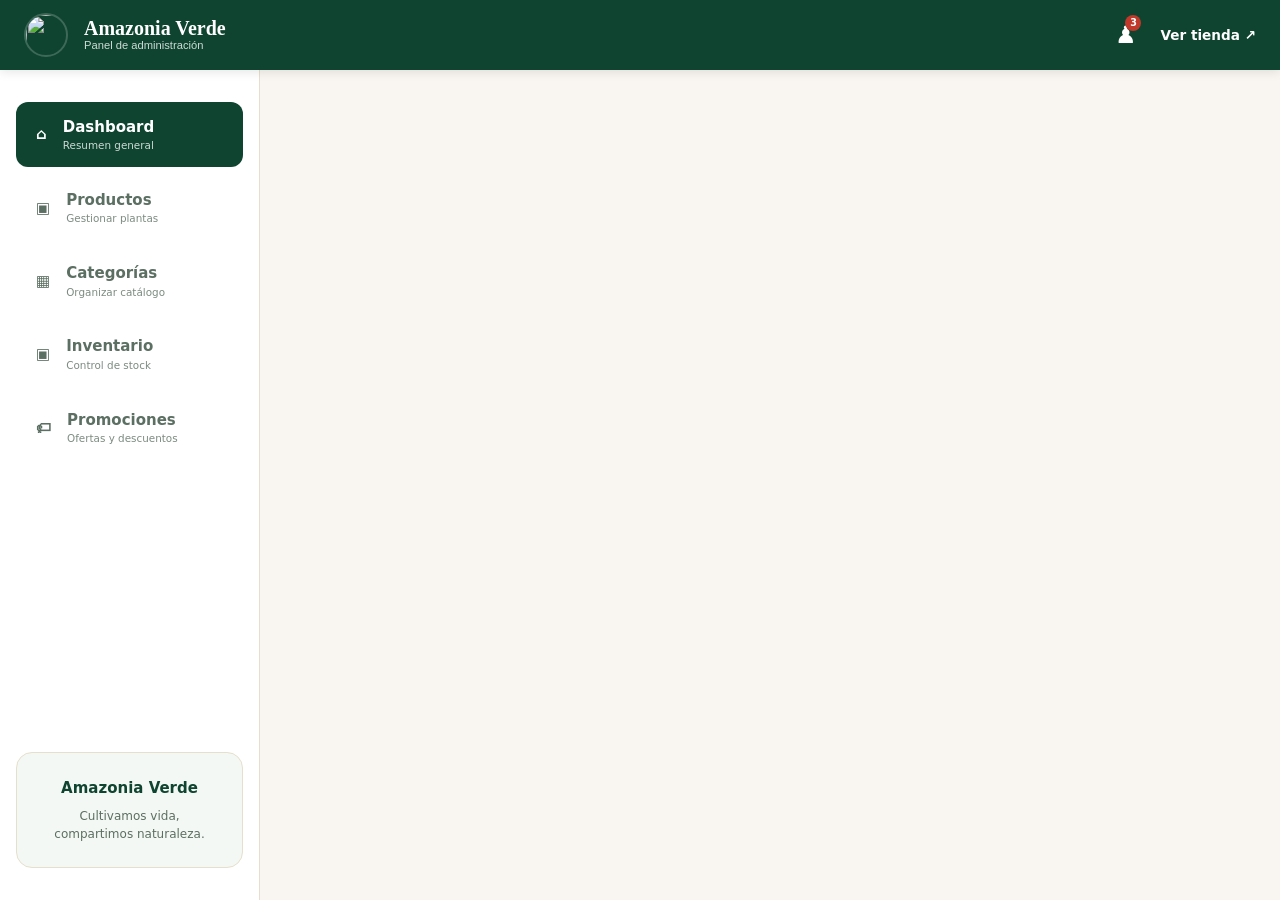
==== admin.html @ 55a30ec5 "Actualizar panel de administracion" ====
<!doctype html>
<html lang="es">
<head><meta charset="UTF-8"><meta name="viewport" content="width=device-width, initial-scale=1"><meta name="robots" content="noindex,nofollow"><title>Panel de administración | Amazonia Verde</title><link rel="stylesheet" href="css/admin.css"></head>
<body>
<header class="admin-header"><a href="index.html" class="admin-brand"><img src="img/logo-amazonia-verde.jpg" alt=""><span>Amazonia Verde<small>Panel de administración</small></span></a><div class="admin-actions"><span class="notification">♟ <b>3</b></span><a href="index.html" class="btn-link">Ver tienda ↗</a><button id="btnSalir" class="btn-carrito oculto">Cerrar sesión</button></div></header>
<div class="admin-shell"><aside class="admin-sidebar"><nav><a class="active" href="#dashboard">⌂ <span>Dashboard<small>Resumen general</small></span></a><a href="#productos">▣ <span>Productos<small>Gestionar plantas</small></span></a><a href="#categorias">▦ <span>Categorías<small>Organizar catálogo</small></span></a><a href="#inventario">▣ <span>Inventario<small>Control de stock</small></span></a><a href="#promociones">🏷 <span>Promociones<small>Ofertas y descuentos</small></span></a></nav><div class="side-card"><b>Amazonia Verde</b><p>Cultivamos vida,<br>compartimos naturaleza.</p></div></aside>
<main class="admin-main"><section id="login" class="admin-card login-card oculto"><small class="eyebrow">Acceso privado</small><h1>Iniciar sesión</h1><p>Administra tus categorías, variedades, precios y stock.</p><form id="formLogin"><label>Correo<input type="email" id="email" required></label><label>Contraseña<input type="password" id="password" required></label><button type="submit">Entrar al panel →</button><p id="msgLogin" class="error"></p></form></section>
<section id="panel" class="oculto"><div class="admin-welcome"><div><small class="eyebrow">Resumen general</small><h1>Panel de administración</h1><p>Gestiona tu tienda y cultiva el crecimiento de Amazonia Verde.</p></div><div class="welcome-art">🌿</div></div><div class="stats"><div style="cursor:pointer" id="stat-productos">▣<span>Productos disponibles<strong id="count-productos">...</strong><small>Gestionar →</small></span></div></div><nav id="migas" class="migas"></nav><small class="eyebrow">Administración del catálogo</small><h2 id="titulo"></h2><p id="ayuda" class="ayuda"></p><form id="formulario" class="admin-card"></form><div id="lista"></div></section></main></div>
<script src="https://cdn.jsdelivr.net/npm/@supabase/supabase-js@2.49.1"></script><script src="js/config.js"></script><script src="js/admin.js"></script><script src="js/admin_extension.js"></script>
</body></html>
---- css/admin.css ----
/*
 * Amazonia Verde - Admin Stylesheet
 * Modern Administrative Dashboard
 */

:root {
  /* Color Palette */
  --primary-green: #0E4430;
  --secondary-green: #1F6B43;
  --pale-green: #F4F8F4;
  --sage-green: #88A08E;
  --cream-bg: #F9F5F0;
  --white: #FFFFFF;
  --dark-text: #173326;
  --muted-text: #5C6F63;
  --line-color: #E6DFCB;
  --danger-red: #C0392B;

  /* Layout */
  --sidebar-width: 260px;
  --header-height: 70px;

  /* Shadows & Radius */
  --shadow-sm: 0 2px 8px rgba(14, 68, 48, 0.05);
  --shadow-md: 0 8px 24px rgba(14, 68, 48, 0.08);
  --radius-md: 16px;
  --radius-lg: 24px;

  --transition: all 0.3s ease;
}

/* Base Styles */
* {
  box-sizing: border-box;
}

body {
  margin: 0;
  background-color: var(--cream-bg);
  color: var(--dark-text);
  font-family: 'Nunito Sans', system-ui, -apple-system, sans-serif;
  font-size: 15px;
  line-height: 1.5;
}

h1, h2, h3 {
  font-family: 'Fraunces', Georgia, serif;
  line-height: 1.1;
  margin: 0;
}

.oculto {
  display: none !important;
}

/* Header */
.admin-header {
  height: var(--header-height);
  position: fixed;
  top: 0;
  left: 0;
  right: 0;
  z-index: 100;
  background-color: var(--primary-green);
  color: var(--white);
  padding: 0 1.5rem;
  display: flex;
  align-items: center;
  justify-content: space-between;
  box-shadow: 0 2px 10px rgba(0, 0, 0, 0.1);
}

.admin-brand {
  display: flex;
  align-items: center;
  gap: 1rem;
  color: var(--white);
  text-decoration: none;
}

.admin-brand img {
  width: 44px;
  height: 44px;
  border-radius: 50%;
  border: 2px solid rgba(255, 255, 255, 0.2);
  object-fit: cover;
}

.admin-brand span {
  font-family: 'Fraunces', serif;
  font-size: 1.25rem;
  font-weight: 700;
  line-height: 1;
}

.admin-brand small {
  display: block;
  font-family: 'Nunito Sans', sans-serif;
  font-size: 0.7rem;
  font-weight: 400;
  opacity: 0.8;
  margin-top: 2px;
}

.admin-actions {
  display: flex;
  align-items: center;
  gap: 1.5rem;
}

.notification {
  position: relative;
  font-size: 1.5rem;
  cursor: pointer;
}

.notification b {
  position: absolute;
  top: -2px;
  right: -5px;
  background-color: var(--danger-red);
  color: var(--white);
  font-size: 0.6rem;
  min-width: 16px;
  height: 16px;
  display: flex;
  align-items: center;
  justify-content: center;
  border-radius: 50%;
}

.btn-link {
  color: var(--white);
  text-decoration: none;
  font-weight: 700;
  font-size: 0.85rem;
}

/* Shell Layout */
.admin-shell {
  display: grid;
  grid-template-columns: var(--sidebar-width) 1fr;
  padding-top: var(--header-height);
  min-height: 100vh;
}

/* Sidebar */
.admin-sidebar {
  background-color: var(--white);
  border-right: 1px solid var(--line-color);
  padding: 2rem 1rem;
  position: sticky;
  top: var(--header-height);
  height: calc(100vh - var(--header-height));
  display: flex;
  flex-direction: column;
}

.admin-sidebar nav {
  display: flex;
  flex-direction: column;
  gap: 0.5rem;
  flex-grow: 1;
}

.admin-sidebar nav a {
  display: flex;
  align-items: center;
  gap: 1rem;
  padding: 0.85rem 1.25rem;
  border-radius: 12px;
  color: var(--muted-text);
  text-decoration: none;
  font-weight: 700;
  transition: var(--transition);
}

.admin-sidebar nav a.active,
.admin-sidebar nav a:hover {
  background-color: #f1f5f2;
  color: var(--primary-green);
}

.admin-sidebar nav a.active {
  background-color: var(--primary-green);
  color: var(--white);
}

.admin-sidebar nav a span {
  display: flex;
  flex-direction: column;
}

.admin-sidebar nav a span small {
  font-size: 0.65rem;
  font-weight: 400;
  opacity: 0.8;
}

.side-card {
  margin-top: auto;
  background-color: var(--pale-green);
  padding: 1.5rem;
  border-radius: var(--radius-md);
  text-align: center;
  border: 1px solid var(--line-color);
}

.side-card b {
  display: block;
  color: var(--primary-green);
  margin-bottom: 0.5rem;
}

.side-card p {
  font-size: 0.75rem;
  color: var(--muted-text);
  margin: 0;
}

/* Main Content */
.admin-main {
  padding: 2.5rem;
  max-width: 1400px;
}

.admin-welcome {
  display: flex;
  justify-content: space-between;
  align-items: center;
  margin-bottom: 3rem;
  background:
    linear-gradient(90deg, var(--white) 0%, rgba(255,255,255,0.8) 100%),
    url('../img/fondo-catalogo-amazonia.png') right center / contain no-repeat;
  padding: 2.5rem;
  border-radius: var(--radius-lg);
  box-shadow: var(--shadow-sm);
  border: 1px solid var(--line-color);
}

.admin-welcome h1 {
  font-size: 2.5rem;
  color: var(--primary-green);
  margin: 0.5rem 0;
}

.admin-welcome p {
  color: var(--muted-text);
  font-size: 1.1rem;
}

.welcome-art {
  font-size: 5rem;
  opacity: 0.2;
}

.eyebrow {
  display: block;
  text-transform: uppercase;
  font-size: 0.7rem;
  font-weight: 800;
  letter-spacing: 0.1em;
  color: var(--secondary-green);
}

/* Stats Cards */
.stats {
  display: grid;
  grid-template-columns: repeat(auto-fit, minmax(240px, 1fr));
  gap: 1.5rem;
  margin-bottom: 3rem;
}

.stats > div {
  background-color: var(--white);
  padding: 1.5rem;
  border-radius: var(--radius-md);
  box-shadow: var(--shadow-sm);
  border: 1px solid var(--line-color);
  display: flex;
  align-items: center;
  gap: 1.25rem;
  transition: var(--transition);
}

.stats > div:hover {
  transform: translateY(-5px);
  box-shadow: var(--shadow-md);
}

.stats > div i {
  font-size: 2rem;
  color: var(--secondary-green);
}

.stats span {
  display: flex;
  flex-direction: column;
}

.stats strong {
  font-family: 'Fraunces', serif;
  font-size: 1.5rem;
  color: var(--primary-green);
}

.stats small {
  font-size: 0.75rem;
  font-weight: 700;
  color: var(--leaf-green);
}

/* Migas (Breadcrumbs) */
.migas {
  margin-bottom: 1.5rem;
  font-weight: 700;
  color: var(--muted-text);
  font-size: 0.85rem;
}

.migas a {
  color: var(--secondary-green);
}

/* Admin Form & Lists */
.admin-card {
  background-color: var(--white);
  padding: 2rem;
  border-radius: var(--radius-md);
  box-shadow: var(--shadow-sm);
  border: 1px solid var(--line-color);
  margin-bottom: 2rem;
}

.login-card {
  max-width: 450px;
  margin: 10vh auto;
  text-align: center;
}

.admin-card label {
  display: block;
  margin-bottom: 1.25rem;
  font-weight: 700;
  color: var(--dark-text);
}

.admin-card input,
.admin-card textarea,
.admin-card select {
  display: block;
  width: 100%;
  padding: 0.85rem 1rem;
  margin-top: 0.5rem;
  border: 1px solid var(--line-color);
  border-radius: 10px;
  background-color: var(--pale-green);
  font-family: inherit;
}

.admin-card button {
  background-color: var(--primary-green);
  color: var(--white);
  padding: 0.85rem 1.5rem;
  border-radius: var(--radius-full);
  font-weight: 700;
  width: 100%;
  margin-top: 1rem;
  transition: var(--transition);
}

.admin-card button:hover {
  background-color: var(--secondary-green);
  transform: translateY(-2px);
}

/* Items List (Grid of items in admin) */
#lista {
  display: grid;
  gap: 1rem;
}

.fila {
  background-color: var(--white);
  padding: 1rem;
  border-radius: 14px;
  border: 1px solid var(--line-color);
  display: flex;
  align-items: center;
  gap: 1.5rem;
  transition: var(--transition);
}

.fila:hover {
  border-color: var(--sage-green);
  box-shadow: var(--shadow-sm);
}

.mini {
  width: 60px;
  height: 60px;
  border-radius: 12px;
  object-fit: cover;
  background-color: var(--pale-green);
}

.fila-info {
  flex-grow: 1;
}

.fila-info b {
  font-size: 1rem;
  color: var(--primary-green);
}

.fila-info p {
  margin: 0;
  font-size: 0.8rem;
  color: var(--muted-text);
}

.fila-botones {
  display: flex;
  gap: 0.5rem;
}

.fila-botones button {
  padding: 0.5rem 1rem;
  border-radius: var(--radius-full);
  font-size: 0.8rem;
  font-weight: 700;
  color: var(--white);
  background-color: var(--secondary-green);
}

.fila-botones .btn-secundario {
  background-color: var(--pale-green);
  color: var(--primary-green);
}

.fila-botones .btn-peligro {
  background-color: var(--danger-red);
}

/* Responsive Admin */
@media (max-width: 992px) {
  .admin-shell {
    grid-template-columns: 1fr;
  }
  .admin-sidebar {
    display: none;
  }
  .stats {
    grid-template-columns: repeat(2, 1fr);
  }
}

@media (max-width: 600px) {
  .stats {
    grid-template-columns: 1fr;
  }
  .admin-welcome {
    padding: 1.5rem;
  }
  .admin-welcome h1 {
    font-size: 1.75rem;
  }
  .admin-main {
    padding: 1.5rem;
  }
  .fila {
    flex-direction: column;
    align-items: flex-start;
  }
}
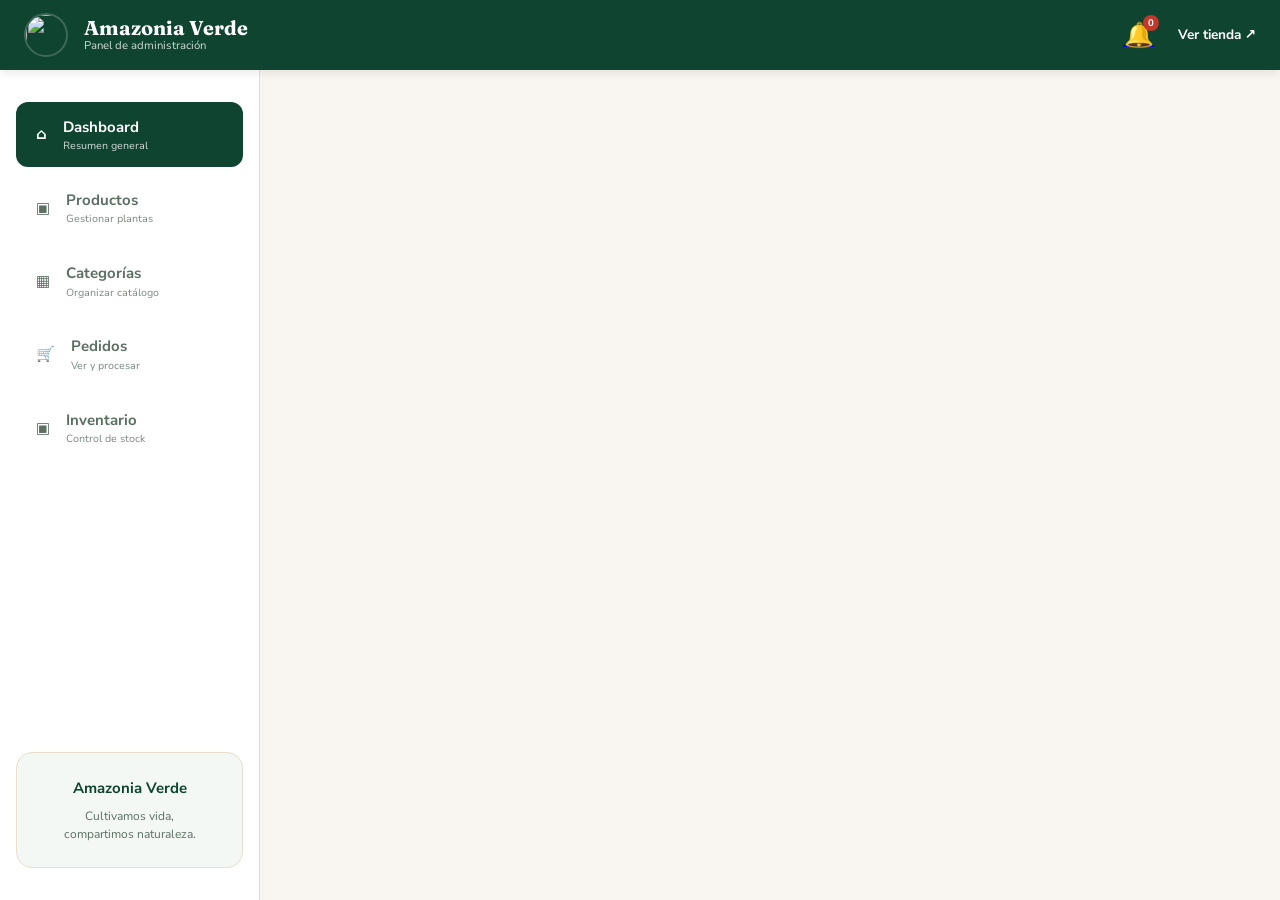
==== commit 4c97ddaa: "Actualizar estructura del dashboard" ====
--- a/admin.html
+++ b/admin.html
@@ -1,10 +1,10 @@
 <!doctype html>
 <html lang="es">
-<head><meta charset="UTF-8"><meta name="viewport" content="width=device-width, initial-scale=1"><meta name="robots" content="noindex,nofollow"><title>Panel de administración | Amazonia Verde</title><link rel="stylesheet" href="css/admin.css"></head>
+<head><meta charset="UTF-8"><meta name="viewport" content="width=device-width, initial-scale=1"><meta name="robots" content="noindex,nofollow"><title>Panel de administración | Amazonia Verde</title><link href="https://fonts.googleapis.com/css2?family=Fraunces:wght@600;700&family=Nunito+Sans:wght@400;600;700;800&display=swap" rel="stylesheet"><link rel="stylesheet" href="css/admin.css"><link rel="stylesheet" href="css/admin-extra.css"></head>
 <body>
-<header class="admin-header"><a href="index.html" class="admin-brand"><img src="img/logo-amazonia-verde.jpg" alt=""><span>Amazonia Verde<small>Panel de administración</small></span></a><div class="admin-actions"><span class="notification">♟ <b>3</b></span><a href="index.html" class="btn-link">Ver tienda ↗</a><button id="btnSalir" class="btn-carrito oculto">Cerrar sesión</button></div></header>
-<div class="admin-shell"><aside class="admin-sidebar"><nav><a class="active" href="#dashboard">⌂ <span>Dashboard<small>Resumen general</small></span></a><a href="#productos">▣ <span>Productos<small>Gestionar plantas</small></span></a><a href="#categorias">▦ <span>Categorías<small>Organizar catálogo</small></span></a><a href="#inventario">▣ <span>Inventario<small>Control de stock</small></span></a><a href="#promociones">🏷 <span>Promociones<small>Ofertas y descuentos</small></span></a></nav><div class="side-card"><b>Amazonia Verde</b><p>Cultivamos vida,<br>compartimos naturaleza.</p></div></aside>
+<header class="admin-header"><a href="index.html" class="admin-brand"><img src="img/logo-amazonia-verde.jpg" alt=""><span>Amazonia Verde<small>Panel de administración</small></span></a><div class="admin-actions"><a class="notification" href="#pedidos" title="Pedidos pendientes">🔔 <b id="notif">0</b></a><a href="index.html" class="btn-link">Ver tienda ↗</a><button id="btnSalir" class="btn-carrito oculto">Cerrar sesión</button></div></header>
+<div class="admin-shell"><aside class="admin-sidebar"><nav><a class="active" href="#dashboard">⌂ <span>Dashboard<small>Resumen general</small></span></a><a href="#productos">▣ <span>Productos<small>Gestionar plantas</small></span></a><a href="#categorias">▦ <span>Categorías<small>Organizar catálogo</small></span></a><a href="#pedidos">🛒 <span>Pedidos<small>Ver y procesar</small></span></a><a href="#inventario">▣ <span>Inventario<small>Control de stock</small></span></a></nav><div class="side-card"><b>Amazonia Verde</b><p>Cultivamos vida,<br>compartimos naturaleza.</p></div></aside>
 <main class="admin-main"><section id="login" class="admin-card login-card oculto"><small class="eyebrow">Acceso privado</small><h1>Iniciar sesión</h1><p>Administra tus categorías, variedades, precios y stock.</p><form id="formLogin"><label>Correo<input type="email" id="email" required></label><label>Contraseña<input type="password" id="password" required></label><button type="submit">Entrar al panel →</button><p id="msgLogin" class="error"></p></form></section>
-<section id="panel" class="oculto"><div class="admin-welcome"><div><small class="eyebrow">Resumen general</small><h1>Panel de administración</h1><p>Gestiona tu tienda y cultiva el crecimiento de Amazonia Verde.</p></div><div class="welcome-art">🌿</div></div><div class="stats"><div style="cursor:pointer" id="stat-productos">▣<span>Productos disponibles<strong id="count-productos">...</strong><small>Gestionar →</small></span></div></div><nav id="migas" class="migas"></nav><small class="eyebrow">Administración del catálogo</small><h2 id="titulo"></h2><p id="ayuda" class="ayuda"></p><form id="formulario" class="admin-card"></form><div id="lista"></div></section></main></div>
-<script src="https://cdn.jsdelivr.net/npm/@supabase/supabase-js@2.49.1"></script><script src="js/config.js"></script><script src="js/admin.js"></script><script src="js/admin_extension.js"></script>
+<section id="panel" class="oculto"><div class="admin-welcome"><div><small class="eyebrow">Resumen general</small><h1>Panel de administración</h1><p>Gestiona tu tienda y cultiva el crecimiento de Amazonia Verde.</p></div><div class="welcome-art">🌿</div></div><div class="av-stats"><a class="av-stat" href="#dashboard"><small>Ventas del día</small><strong id="count-ventas-dia">…</strong></a><a class="av-stat" href="#dashboard"><small>Ventas del mes</small><strong id="count-ventas-mes">…</strong></a><a class="av-stat" href="#pedidos"><small>Pedidos pendientes</small><strong id="count-pendientes">…</strong></a><a class="av-stat" id="stat-productos" href="#productos"><small>Productos disponibles</small><strong id="count-productos">…</strong></a><a class="av-stat" href="#inventario"><small>Stock bajo (3 o menos)</small><strong id="count-stock">…</strong></a></div><nav id="migas" class="migas"></nav><small class="eyebrow">Administración del catálogo</small><h2 id="titulo"></h2><p id="ayuda" class="ayuda"></p><form id="formulario" class="admin-card"></form><div id="lista"></div></section></main></div>
+<script src="https://cdn.jsdelivr.net/npm/@supabase/supabase-js@2.49.1"></script><script src="js/config.js"></script><script src="js/admin.js"></script>
 </body></html>
--- a/css/admin-extra.css
+++ b/css/admin-extra.css
@@ -0,0 +1,53 @@
+/* Estilos adicionales para el panel administrativo, llamados por admin.html.
+   No existen estilos duplicados para estas clases.
+   Usuario solicitó: "has las instrucciones q indica la cap usando mi-vivero-parche" */
+
+.av-stats { display: grid; grid-template-columns: repeat(auto-fit, minmax(180px, 1fr)); gap: 1rem; margin-bottom: 2rem; }
+.av-stat { background: #fff; padding: 1.2rem; border-radius: 12px; border: 1px solid #e6dfcb; text-decoration: none; color: inherit; transition: .2s; }
+.av-stat:hover { transform: translateY(-3px); box-shadow: 0 5px 15px rgba(14,68,48,.1); }
+.av-stat small { display: block; font-size: .75rem; color: #5c6f63; font-weight: 700; text-transform: uppercase; margin-bottom: .5rem; }
+.av-stat strong { display: block; font-size: 1.5rem; font-family: Fraunces, serif; color: #0e4430; }
+
+.dash { display: grid; grid-template-columns: repeat(auto-fit, minmax(300px, 1fr)); gap: 1.5rem; margin-top: 1rem; }
+.av-card { background: #fff; padding: 1.5rem; border-radius: 16px; border: 1px solid #e6dfcb; }
+.av-card.wide { grid-column: 1 / -1; }
+.av-card h3 { font-size: 1.1rem; margin-bottom: 1.2rem; color: #0e4430; border-bottom: 1px solid #f1f5f2; padding-bottom: .5rem; }
+
+.av-bars { display: flex; align-items: flex-end; gap: .8rem; height: 150px; padding-top: 1rem; }
+.av-bars div { flex: 1; display: flex; flex-direction: column; align-items: center; font-size: .7rem; color: #5c6f63; font-weight: 700; }
+.av-bars i { display: block; width: 100%; background: #1f6b43; border-radius: 4px 4px 0 0; transition: height .5s; min-height: 2px; margin-bottom: .4rem; }
+
+.av-top div { margin-bottom: .8rem; position: relative; padding-bottom: .3rem; }
+.av-top b { display: block; font-size: .9rem; margin-bottom: .2rem; }
+.av-top i { display: block; height: 6px; background: #3c8a4f; border-radius: 10px; opacity: .3; }
+
+.bajo { color: #c0392b; font-weight: 800; }
+.tabla-wrap { overflow-x: auto; margin: .5rem 0; border: 1px solid #e6dfcb; border-radius: 8px; }
+.tabla { width: 100%; border-collapse: collapse; font-size: .85rem; }
+.tabla th, .tabla td { padding: .8rem; text-align: left; border-bottom: 1px solid #f1f5f2; }
+.tabla th { background: #fbf6ea; color: #0e4430; font-weight: 800; }
+.tabla tr:last-child td { border-bottom: 0; }
+.tabla select { padding: .3rem; border-radius: 6px; border: 1px solid #e6dfcb; font-size: .8rem; background: #f4f8f4; }
+
+@media (max-width: 600px) {
+  .av-stats { grid-template-columns: 1fr 1fr; }
+  .av-stat { padding: .8rem; }
+  .av-stat strong { font-size: 1.1rem; }
+}
+
+.dashboard-visual { display: grid; grid-template-columns: 1.35fr .65fr; gap: 1rem; margin: 1rem 0 1.5rem; }
+.dashboard-garden { min-height: 250px; padding: 2rem; border-radius: 20px; display: flex; align-items: flex-end; color: #fff; overflow: hidden; background: linear-gradient(90deg, rgba(7,48,31,.85), rgba(7,48,31,.1)), url('../img/dashboard-jardin.png') center / cover; box-shadow: 0 10px 28px rgba(14,68,48,.16); }
+.dashboard-garden h2 { max-width: 420px; margin: .4rem 0; font-size: 2rem; }
+.dashboard-garden p { max-width: 420px; margin: 0; color: rgba(255,255,255,.9); }
+.dashboard-banners { display: grid; gap: 1rem; }
+.dashboard-banners a, .dashboard-banners img { display: block; width: 100%; height: 100%; }
+.dashboard-banners a { min-height: 120px; border-radius: 16px; overflow: hidden; box-shadow: 0 6px 18px rgba(14,68,48,.1); }
+.dashboard-banners img { object-fit: cover; transition: transform .25s ease; }
+.dashboard-banners a:hover img { transform: scale(1.04); }
+.dashboard-quick { grid-column: 1 / -1; display: grid; grid-template-columns: repeat(3, 1fr); gap: 1rem; }
+.dashboard-quick a { display: flex; align-items: center; gap: .85rem; padding: .75rem; color: #173326; background: #fff; border: 1px solid #e6dfcb; border-radius: 14px; text-decoration: none; box-shadow: 0 4px 12px rgba(14,68,48,.06); }
+.dashboard-quick a:hover { border-color: #88a08e; transform: translateY(-2px); }
+.dashboard-quick img { width: 58px; height: 58px; border-radius: 10px; object-fit: cover; }
+.dashboard-quick span { display: flex; flex-direction: column; }
+.dashboard-quick small { color: #5c6f63; }
+@media (max-width: 800px) { .dashboard-visual { grid-template-columns: 1fr; } .dashboard-quick { grid-template-columns: 1fr; } }
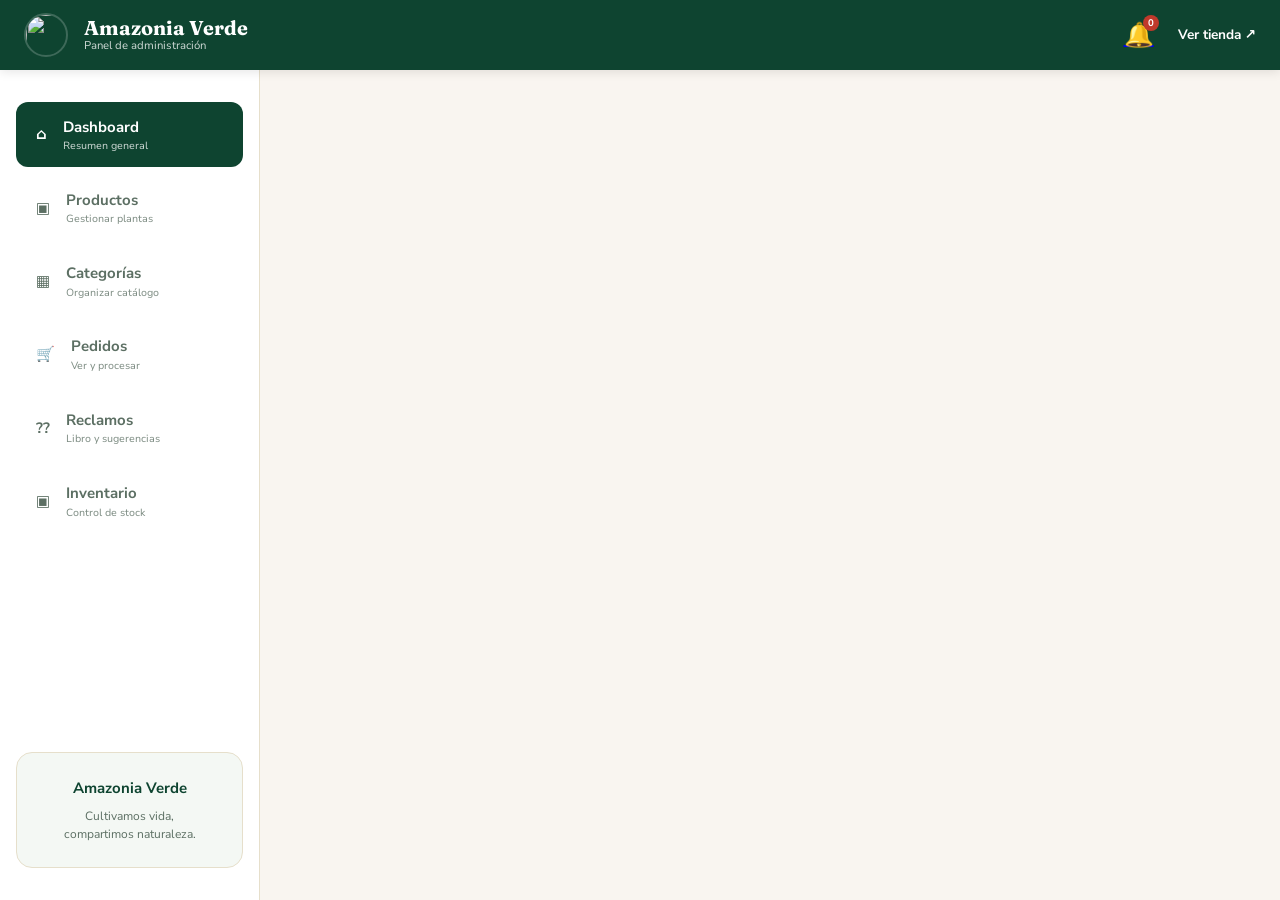
==== commit 95c142e1: "Mejorar envios y guia de cuidados" ====
--- a/admin.html
+++ b/admin.html
@@ -1,10 +1,15 @@
 <!doctype html>
 <html lang="es">
-<head><meta charset="UTF-8"><meta name="viewport" content="width=device-width, initial-scale=1"><meta name="robots" content="noindex,nofollow"><title>Panel de administración | Amazonia Verde</title><link href="https://fonts.googleapis.com/css2?family=Fraunces:wght@600;700&family=Nunito+Sans:wght@400;600;700;800&display=swap" rel="stylesheet"><link rel="stylesheet" href="css/admin.css"><link rel="stylesheet" href="css/admin-extra.css"></head>
+<head><meta charset="UTF-8"><meta name="viewport" content="width=device-width, initial-scale=1"><meta name="robots" content="noindex,nofollow"><title>Panel de administración | Amazonia Verde</title><link href="https://fonts.googleapis.com/css2?family=Fraunces:wght@600;700&family=Nunito+Sans:wght@400;600;700;800&display=swap" rel="stylesheet"><link rel="stylesheet" href="css/admin.css"><link rel="stylesheet" href="css/admin-extra.css">
+<link rel="stylesheet" href="https://cdnjs.cloudflare.com/ajax/libs/cropperjs/1.6.1/cropper.min.css">
+</head>
 <body>
 <header class="admin-header"><a href="index.html" class="admin-brand"><img src="img/logo-amazonia-verde.jpg" alt=""><span>Amazonia Verde<small>Panel de administración</small></span></a><div class="admin-actions"><a class="notification" href="#pedidos" title="Pedidos pendientes">🔔 <b id="notif">0</b></a><a href="index.html" class="btn-link">Ver tienda ↗</a><button id="btnSalir" class="btn-carrito oculto">Cerrar sesión</button></div></header>
-<div class="admin-shell"><aside class="admin-sidebar"><nav><a class="active" href="#dashboard">⌂ <span>Dashboard<small>Resumen general</small></span></a><a href="#productos">▣ <span>Productos<small>Gestionar plantas</small></span></a><a href="#categorias">▦ <span>Categorías<small>Organizar catálogo</small></span></a><a href="#pedidos">🛒 <span>Pedidos<small>Ver y procesar</small></span></a><a href="#inventario">▣ <span>Inventario<small>Control de stock</small></span></a></nav><div class="side-card"><b>Amazonia Verde</b><p>Cultivamos vida,<br>compartimos naturaleza.</p></div></aside>
+<div class="admin-shell"><aside class="admin-sidebar"><nav><a class="active" href="#dashboard">⌂ <span>Dashboard<small>Resumen general</small></span></a><a href="#productos">▣ <span>Productos<small>Gestionar plantas</small></span></a><a href="#categorias">▦ <span>Categorías<small>Organizar catálogo</small></span></a><a href="#pedidos">🛒 <span>Pedidos<small>Ver y procesar</small></span></a><a href="#reclamos">?? <span>Reclamos<small>Libro y sugerencias</small></span></a><a href="#inventario">▣ <span>Inventario<small>Control de stock</small></span></a></nav><div class="side-card"><b>Amazonia Verde</b><p>Cultivamos vida,<br>compartimos naturaleza.</p></div></aside>
 <main class="admin-main"><section id="login" class="admin-card login-card oculto"><small class="eyebrow">Acceso privado</small><h1>Iniciar sesión</h1><p>Administra tus categorías, variedades, precios y stock.</p><form id="formLogin"><label>Correo<input type="email" id="email" required></label><label>Contraseña<input type="password" id="password" required></label><button type="submit">Entrar al panel →</button><p id="msgLogin" class="error"></p></form></section>
 <section id="panel" class="oculto"><div class="admin-welcome"><div><small class="eyebrow">Resumen general</small><h1>Panel de administración</h1><p>Gestiona tu tienda y cultiva el crecimiento de Amazonia Verde.</p></div><div class="welcome-art">🌿</div></div><div class="av-stats"><a class="av-stat" href="#dashboard"><small>Ventas del día</small><strong id="count-ventas-dia">…</strong></a><a class="av-stat" href="#dashboard"><small>Ventas del mes</small><strong id="count-ventas-mes">…</strong></a><a class="av-stat" href="#pedidos"><small>Pedidos pendientes</small><strong id="count-pendientes">…</strong></a><a class="av-stat" id="stat-productos" href="#productos"><small>Productos disponibles</small><strong id="count-productos">…</strong></a><a class="av-stat" href="#inventario"><small>Stock bajo (3 o menos)</small><strong id="count-stock">…</strong></a></div><nav id="migas" class="migas"></nav><small class="eyebrow">Administración del catálogo</small><h2 id="titulo"></h2><p id="ayuda" class="ayuda"></p><form id="formulario" class="admin-card"></form><div id="lista"></div></section></main></div>
-<script src="https://cdn.jsdelivr.net/npm/@supabase/supabase-js@2.49.1"></script><script src="js/config.js"></script><script src="js/admin.js"></script>
+<div id="modalView" class="modal-crop oculto" onclick="this.classList.add('oculto')"><div class="modal-content" style="text-align:center"><img id="imgFull" src="" style="max-width:100%; border-radius:12px"><p class="ayuda">Click en cualquier lugar para cerrar</p></div></div>
+<div id="modalCrop" class="modal-crop oculto"><div class="modal-content"><h3>Ajustar imagen</h3><p class="ayuda">Arrastra la imagen para ajustarla</p><div class="crop-container"><img id="imgCrop" src="" alt=""></div><div class="acciones crop-acciones"><button type="button" id="btnCropConfirm">Listo</button><button type="button" class="btn-secundario" id="btnCropRotate">⟳ Girar 90°</button><button type="button" class="btn-secundario" id="btnCropCancel">Cancelar</button></div></div></div>
+<script src="https://cdn.jsdelivr.net/npm/@supabase/supabase-js@2.49.1"></script><script src="js/config.js"></script><script src="https://cdnjs.cloudflare.com/ajax/libs/cropperjs/1.6.1/cropper.min.js"></script>
+<script src="js/admin.js"></script>
 </body></html>
--- a/css/admin.css
+++ b/css/admin.css
@@ -136,6 +136,30 @@
   font-size: 0.85rem;
 }
 
+.admin-header #btnSalir {
+  padding: 0.65rem 1.15rem;
+  border: 1px solid rgba(255,255,255,.55);
+  border-radius: 999px;
+  background: rgba(255,255,255,.12);
+  color: #fff;
+  font: inherit;
+  font-size: .9rem;
+  font-weight: 700;
+  cursor: pointer;
+  transition: background-color .2s, border-color .2s, transform .2s;
+}
+
+.admin-header #btnSalir:hover {
+  background: rgba(255,255,255,.22);
+  border-color: #fff;
+  transform: translateY(-1px);
+}
+
+.admin-header #btnSalir:focus-visible {
+  outline: 3px solid #b8e2c6;
+  outline-offset: 3px;
+}
+
 /* Shell Layout */
 .admin-shell {
   display: grid;
@@ -343,6 +367,67 @@
   margin-bottom: 1.25rem;
   font-weight: 700;
   color: var(--dark-text);
+}
+
+.admin-card label.check {
+  display: flex;
+  align-items: center;
+  gap: 0.8rem;
+  width: fit-content;
+  min-height: 48px;
+  margin: 0 0 0.75rem;
+  padding: 0.65rem 1rem 0.65rem 0.7rem;
+  border: 1px solid var(--line-color);
+  border-radius: 999px;
+  background: #fff;
+  cursor: pointer;
+  transition: var(--transition);
+}
+
+.admin-card label.check:hover {
+  border-color: #b8e2c6;
+  background: #f4fbf6;
+}
+
+.admin-card label.check input[type="checkbox"] {
+  appearance: none;
+  position: relative;
+  flex: 0 0 44px;
+  width: 44px;
+  height: 26px;
+  margin: 0;
+  border: 1px solid #c8d4ca;
+  border-radius: 999px;
+  background: #dce4dd;
+  cursor: pointer;
+  transition: var(--transition);
+}
+
+.admin-card label.check input[type="checkbox"]::after {
+  content: "";
+  position: absolute;
+  top: 3px;
+  left: 3px;
+  width: 18px;
+  height: 18px;
+  border-radius: 50%;
+  background: #fff;
+  box-shadow: 0 1px 3px rgba(0,0,0,.2);
+  transition: var(--transition);
+}
+
+.admin-card label.check input[type="checkbox"]:checked {
+  border-color: #1f6b43;
+  background: #1f6b43;
+}
+
+.admin-card label.check input[type="checkbox"]:checked::after {
+  transform: translateX(18px);
+}
+
+.admin-card label.check input[type="checkbox"]:focus-visible {
+  outline: 3px solid rgba(31,107,67,.2);
+  outline-offset: 2px;
 }
 
 .admin-card input,
@@ -358,6 +443,53 @@
   font-family: inherit;
 }
 
+.admin-card select {
+  border-radius: 14px;
+  cursor: pointer;
+}
+
+.admin-card select optgroup {
+  color: var(--primary-green);
+  font-weight: 800;
+}
+
+.clasificacion-nueva {
+  margin: 0 0 1.25rem;
+  padding: 1rem 1.2rem;
+  border: 1px solid #cfe3d2;
+  border-radius: 18px;
+  background: #f4faf5;
+}
+
+.clasificacion-nueva h4 { margin: 0 0 .3rem; color: var(--primary-green); }
+.clasificacion-nueva p { margin: 0 0 .8rem; color: var(--muted-text); }
+.clasificacion-nueva label { margin-bottom: .75rem; }
+.clasificacion-nueva label:last-child { margin-bottom: 0; }
+
+.admin-card input[type="file"] {
+  padding: 0.55rem;
+  border-radius: 14px;
+  color: var(--muted-text);
+  cursor: pointer;
+}
+
+.admin-card input[type="file"]::file-selector-button {
+  margin-right: 0.8rem;
+  padding: 0.65rem 1rem;
+  border: 1px solid #b8e2c6;
+  border-radius: 999px;
+  background: #e2f5e9;
+  color: var(--primary-green);
+  font: inherit;
+  font-weight: 700;
+  cursor: pointer;
+  transition: var(--transition);
+}
+
+.admin-card input[type="file"]::file-selector-button:hover {
+  background: #ccebd6;
+}
+
 .admin-card button {
   background-color: var(--primary-green);
   color: var(--white);
@@ -397,8 +529,8 @@
 }
 
 .mini {
-  width: 60px;
-  height: 60px;
+  width: 88px;
+  height: 88px;
   border-radius: 12px;
   object-fit: cover;
   background-color: var(--pale-green);
@@ -425,21 +557,54 @@
 }
 
 .fila-botones button {
-  padding: 0.5rem 1rem;
-  border-radius: var(--radius-full);
+  padding: 0.6rem 1.1rem;
+  border-radius: 999px;
   font-size: 0.8rem;
   font-weight: 700;
-  color: var(--white);
-  background-color: var(--secondary-green);
+  color: #fff;
+  background-color: #1f6b43;
+  border: 1px solid #1f6b43;
+  cursor: pointer;
+  transition: var(--transition);
 }
 
 .fila-botones .btn-secundario {
-  background-color: var(--pale-green);
-  color: var(--primary-green);
+  background-color: #e2f5e9;
+  color: var(--primary-green);
+  border-color: #b8e2c6;
 }
 
 .fila-botones .btn-peligro {
-  background-color: var(--danger-red);
+  background-color: #a83232;
+  border-color: #a83232;
+}
+
+.fila-botones button:hover {
+  filter: brightness(.94);
+  transform: translateY(-1px);
+}
+
+.fila-botones button:focus-visible,
+.admin-card button:focus-visible {
+  outline: 3px solid #b8dcf5;
+  outline-offset: 2px;
+}
+
+#lista button:not(.btn-peligro):not(.btn-secundario),
+.admin-card button[type="submit"] {
+  border: 1px solid #1f6b43;
+  border-radius: 999px;
+  background: #1f6b43;
+  color: #fff;
+  font-weight: 700;
+  cursor: pointer;
+  transition: var(--transition);
+}
+
+#lista button:not(.btn-peligro):not(.btn-secundario):hover,
+.admin-card button[type="submit"]:hover {
+  background: #155536;
+  transform: translateY(-1px);
 }
 
 /* Responsive Admin */
@@ -473,3 +638,7 @@
     align-items: flex-start;
   }
 }
+
+.fila > .mini {
+  flex: 0 0 88px;
+}
--- a/css/admin-extra.css
+++ b/css/admin-extra.css
@@ -1,53 +1,63 @@
-/* Estilos adicionales para el panel administrativo, llamados por admin.html.
-   No existen estilos duplicados para estas clases.
-   Usuario solicitó: "has las instrucciones q indica la cap usando mi-vivero-parche" */
+.check{display:flex;align-items:center;gap:8px}.check input{width:auto}.error{color:#b33;font-weight:700}.bajo{color:#b33;font-weight:800}
+.av-stats{display:grid;grid-template-columns:repeat(auto-fit,minmax(165px,1fr));gap:14px;margin:18px 0}
+.av-stat{background:#fff;border-radius:16px;padding:14px 16px;box-shadow:0 6px 18px rgba(14,68,48,.1);display:grid;gap:2px;color:inherit;text-decoration:none}
+.av-stat small{color:#5b6b60}.av-stat strong{font-size:1.6rem;color:#0e4430}.av-stat:hover{background:#e3efe0}
+.dash{display:grid;grid-template-columns:repeat(auto-fit,minmax(300px,1fr));gap:16px}
+.av-card{background:#fff;border-radius:16px;padding:18px;box-shadow:0 6px 18px rgba(14,68,48,.1)}.av-card h3{margin:0 0 10px}.av-card.wide{grid-column:1/-1}
+.av-bars{display:flex;align-items:flex-end;gap:8px;height:150px}.av-bars>div{flex:1;height:100%;display:flex;flex-direction:column;justify-content:flex-end;align-items:center;font-size:.75rem;gap:4px}
+.av-bars i{width:100%;background:#1f7a4d;border-radius:6px 6px 0 0;min-height:2px}
+.av-top div{margin:10px 0}.av-top i{display:block;height:8px;border-radius:99px;background:#1f7a4d;margin-top:4px}
+.tabla-wrap{overflow:auto;background:#fff;border-radius:14px}.tabla{width:100%;border-collapse:collapse}
+.tabla th,.tabla td{padding:10px 12px;text-align:left;border-bottom:1px solid #eee;font-size:.9rem}.tabla th{background:#eef6ea}
+.tabla select{width:auto;padding:6px 8px}
+.tabla .estado-select{font-weight:700;border:1px solid transparent;border-radius:999px;padding:7px 30px 7px 12px;cursor:pointer}
+.tabla .estado-pendiente{color:#805b00;background:#fff2c6;border-color:#ecd47c}
+.tabla .estado-confirmado{color:#145c8a;background:#e3f2ff;border-color:#b8dcf5}
+.tabla .estado-camino{color:#6740a0;background:#f0e8ff;border-color:#d3c0f4}
+.tabla .estado-entregado{color:#17653b;background:#e2f5e9;border-color:#b8e2c6}
+.tabla .estado-cancelado{color:#9b3030;background:#ffebeb;border-color:#f3c0c0}
+.pedidos-acciones{display:flex;justify-content:flex-end;padding:14px 4px}
+.pedidos-acciones .btn-peligro{padding:10px 16px;border:0;border-radius:999px;background:#a83232;color:#fff;font-weight:700;cursor:pointer}
+.pedidos-acciones .btn-peligro:disabled{opacity:.5;cursor:not-allowed}
+.tam-box{grid-column:1/-1;background:#f4f8f1;border-radius:12px;padding:12px 14px;display:grid;gap:8px}
+.tam-box h4{margin:0}.tam-box small{font-weight:400;color:#5b6b60}
+.tam-row{display:grid;grid-template-columns:86px 1fr 1fr 1.4fr;gap:8px;align-items:center}
+.barra{display:flex;gap:12px;margin:8px 0 14px;flex-wrap:wrap;align-items:center}
+.barra input[type="search"],.barra select{min-height:46px;border:1px solid #d8e4d9;border-radius:999px;background:#fff;color:#173326;font:inherit;box-shadow:0 3px 12px rgba(14,68,48,.06);transition:border-color .2s,box-shadow .2s,background-color .2s}
+.barra input[type="search"]{flex:1;min-width:220px;padding:0 18px}
+.barra input[type="search"]::placeholder{color:#7a8b7e}
+.barra select{width:auto;min-width:190px;padding:0 40px 0 16px;cursor:pointer}
+.barra input[type="search"]:focus,.barra select:focus{outline:none;border-color:#1f6b43;box-shadow:0 0 0 4px rgba(31,107,67,.13)}
+@media(max-width:700px){.tam-row{grid-template-columns:1fr 1fr}.tam-row b{grid-column:1/-1}}
+.modal-crop{position:fixed;top:0;left:0;width:100%;height:100%;background:rgba(0,0,0,.7);display:flex;align-items:center;justify-content:center;z-index:9999}
+.modal-content{background:#fff;padding:20px;border-radius:12px;max-width:90%;max-height:90%;overflow:auto}
+.crop-acciones{display:flex;flex-wrap:wrap;gap:10px;margin-top:14px}
+.crop-acciones button{padding:10px 18px;border:1px solid #1f6b43;border-radius:999px;background:#1f6b43;color:#fff;font:inherit;font-weight:700;cursor:pointer;transition:filter .2s,transform .2s}
+.crop-acciones button:hover{filter:brightness(.93);transform:translateY(-1px)}
+.crop-acciones button.btn-secundario{border-color:#b8e2c6;background:#e2f5e9;color:#145c38}
+.crop-acciones #btnCropCancel{border-color:#efc2c2;background:#ffebeb;color:#9b3030}
+.crop-container{width:min(100%, 1000px);max-width:100%;height:min(65vh, 720px);margin:15px 0;background:#111}
+.crop-container img{display:block;max-width:100%;max-height:100%}
+.foto-admin-preview{display:flex;flex-wrap:wrap;gap:10px;margin:10px 0 16px}
+.foto-admin-preview img{width:86px;height:104px;object-fit:cover;border:2px solid #d8e8da;border-radius:12px}
+.oculto{display:none}
 
-.av-stats { display: grid; grid-template-columns: repeat(auto-fit, minmax(180px, 1fr)); gap: 1rem; margin-bottom: 2rem; }
-.av-stat { background: #fff; padding: 1.2rem; border-radius: 12px; border: 1px solid #e6dfcb; text-decoration: none; color: inherit; transition: .2s; }
-.av-stat:hover { transform: translateY(-3px); box-shadow: 0 5px 15px rgba(14,68,48,.1); }
-.av-stat small { display: block; font-size: .75rem; color: #5c6f63; font-weight: 700; text-transform: uppercase; margin-bottom: .5rem; }
-.av-stat strong { display: block; font-size: 1.5rem; font-family: Fraunces, serif; color: #0e4430; }
+/* Cuadrado para formato de tienda */
+.cropper-view-box,
+.cropper-face {
+  border-radius: 0;
+}
+.cropper-view-box {
+  outline: 2px solid #fff;
+}
+/* Re-enable guides for precision */
+.cropper-line, .cropper-point { display: block !important; }
+.cropper-bg { background-image: none !important; background-color: #000 !important; }
 
-.dash { display: grid; grid-template-columns: repeat(auto-fit, minmax(300px, 1fr)); gap: 1.5rem; margin-top: 1rem; }
-.av-card { background: #fff; padding: 1.5rem; border-radius: 16px; border: 1px solid #e6dfcb; }
-.av-card.wide { grid-column: 1 / -1; }
-.av-card h3 { font-size: 1.1rem; margin-bottom: 1.2rem; color: #0e4430; border-bottom: 1px solid #f1f5f2; padding-bottom: .5rem; }
 
-.av-bars { display: flex; align-items: flex-end; gap: .8rem; height: 150px; padding-top: 1rem; }
-.av-bars div { flex: 1; display: flex; flex-direction: column; align-items: center; font-size: .7rem; color: #5c6f63; font-weight: 700; }
-.av-bars i { display: block; width: 100%; background: #1f6b43; border-radius: 4px 4px 0 0; transition: height .5s; min-height: 2px; margin-bottom: .4rem; }
-
-.av-top div { margin-bottom: .8rem; position: relative; padding-bottom: .3rem; }
-.av-top b { display: block; font-size: .9rem; margin-bottom: .2rem; }
-.av-top i { display: block; height: 6px; background: #3c8a4f; border-radius: 10px; opacity: .3; }
-
-.bajo { color: #c0392b; font-weight: 800; }
-.tabla-wrap { overflow-x: auto; margin: .5rem 0; border: 1px solid #e6dfcb; border-radius: 8px; }
-.tabla { width: 100%; border-collapse: collapse; font-size: .85rem; }
-.tabla th, .tabla td { padding: .8rem; text-align: left; border-bottom: 1px solid #f1f5f2; }
-.tabla th { background: #fbf6ea; color: #0e4430; font-weight: 800; }
-.tabla tr:last-child td { border-bottom: 0; }
-.tabla select { padding: .3rem; border-radius: 6px; border: 1px solid #e6dfcb; font-size: .8rem; background: #f4f8f4; }
-
-@media (max-width: 600px) {
-  .av-stats { grid-template-columns: 1fr 1fr; }
-  .av-stat { padding: .8rem; }
-  .av-stat strong { font-size: 1.1rem; }
-}
-
-.dashboard-visual { display: grid; grid-template-columns: 1.35fr .65fr; gap: 1rem; margin: 1rem 0 1.5rem; }
-.dashboard-garden { min-height: 250px; padding: 2rem; border-radius: 20px; display: flex; align-items: flex-end; color: #fff; overflow: hidden; background: linear-gradient(90deg, rgba(7,48,31,.85), rgba(7,48,31,.1)), url('../img/dashboard-jardin.png') center / cover; box-shadow: 0 10px 28px rgba(14,68,48,.16); }
-.dashboard-garden h2 { max-width: 420px; margin: .4rem 0; font-size: 2rem; }
-.dashboard-garden p { max-width: 420px; margin: 0; color: rgba(255,255,255,.9); }
-.dashboard-banners { display: grid; gap: 1rem; }
-.dashboard-banners a, .dashboard-banners img { display: block; width: 100%; height: 100%; }
-.dashboard-banners a { min-height: 120px; border-radius: 16px; overflow: hidden; box-shadow: 0 6px 18px rgba(14,68,48,.1); }
-.dashboard-banners img { object-fit: cover; transition: transform .25s ease; }
-.dashboard-banners a:hover img { transform: scale(1.04); }
-.dashboard-quick { grid-column: 1 / -1; display: grid; grid-template-columns: repeat(3, 1fr); gap: 1rem; }
-.dashboard-quick a { display: flex; align-items: center; gap: .85rem; padding: .75rem; color: #173326; background: #fff; border: 1px solid #e6dfcb; border-radius: 14px; text-decoration: none; box-shadow: 0 4px 12px rgba(14,68,48,.06); }
-.dashboard-quick a:hover { border-color: #88a08e; transform: translateY(-2px); }
-.dashboard-quick img { width: 58px; height: 58px; border-radius: 10px; object-fit: cover; }
-.dashboard-quick span { display: flex; flex-direction: column; }
-.dashboard-quick small { color: #5c6f63; }
-@media (max-width: 800px) { .dashboard-visual { grid-template-columns: 1fr; } .dashboard-quick { grid-template-columns: 1fr; } }
+.reclamo-admin{background:#fff;border:1px solid #e6dfcb;border-radius:18px;padding:18px;margin:14px 0;box-shadow:0 4px 16px rgba(14,68,48,.07)}
+.reclamo-admin header{display:flex;justify-content:space-between;align-items:center;gap:14px;border-bottom:1px solid #e6dfcb;padding-bottom:12px;margin-bottom:12px}
+.reclamo-admin header small{color:#5b6b60}.reclamo-admin header h3{margin-top:4px}.reclamo-admin header select{width:auto;min-width:140px}
+.reclamo-admin p{white-space:pre-wrap;overflow-wrap:anywhere}.reclamo-admin-grid{display:grid;grid-template-columns:1fr 1fr;gap:10px}
+.reclamo-admin label{display:grid;gap:6px;font-weight:700;margin:12px 0}.reclamo-admin textarea{width:100%;padding:10px;border:1px solid #d8e4d9;border-radius:10px;font:inherit;resize:vertical}
+@media(max-width:600px){.reclamo-admin header{align-items:flex-start;flex-direction:column}.reclamo-admin-grid{grid-template-columns:1fr}}
